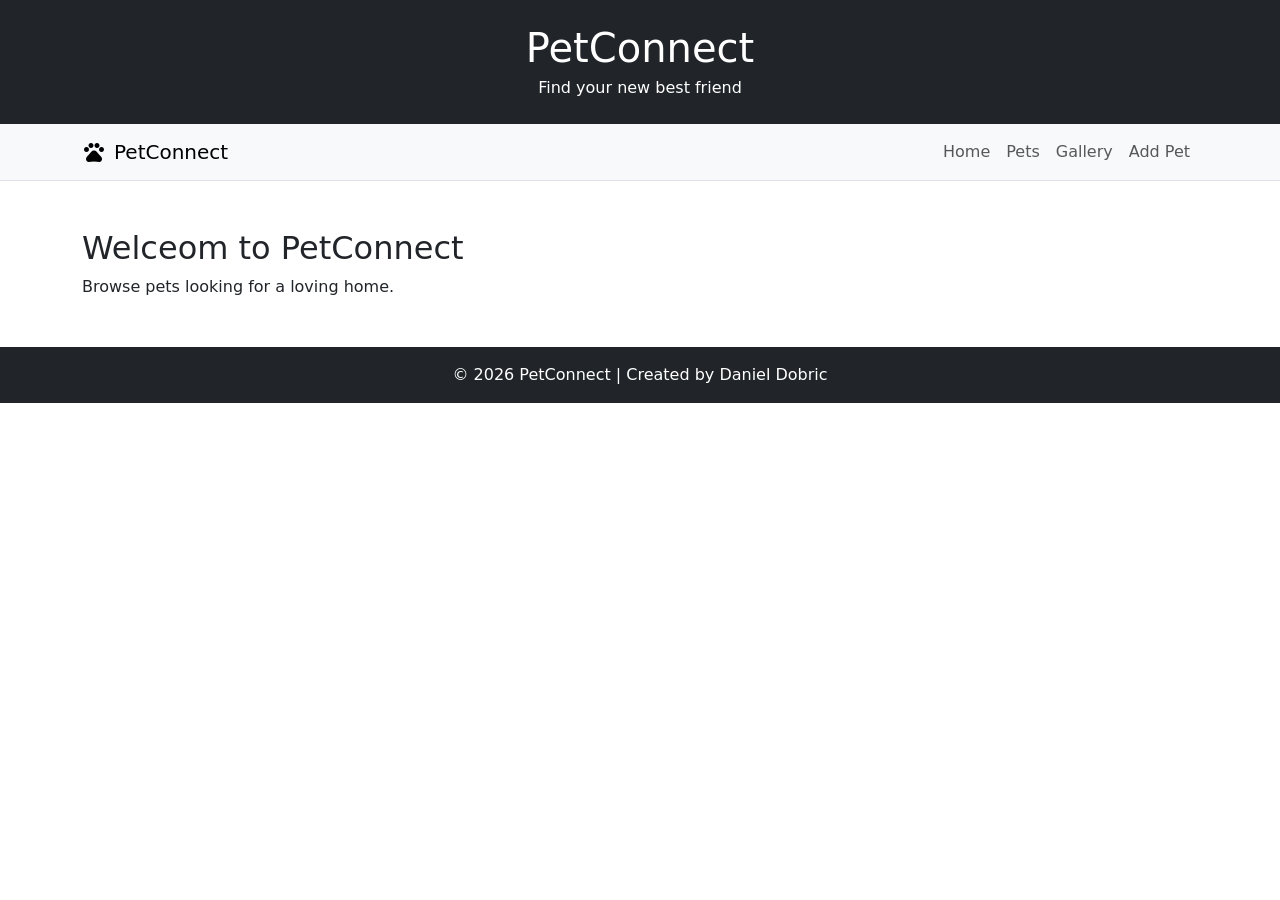
==== a1/index.html @ dbf2c1c6 "Add shared layout navbar footer Bootstrap fonts and icons" ====
<!DOCTYPE html>
<html lang="en">
<head>
    <meta charset="UTF-8">
    <meta name="viewport" content="width=device-width, initial-scale=1.0">
    <title>PetConnect | Home</title>

    <!-- Bootstrap 5 -->
    <link href="https://cdn.jsdelivr.net/npm/bootstrap@5.3.3/dist/css/bootstrap.min.css" rel="stylesheet">

    <!-- Google Fonts -->
    <link rel="preconnect" href="https://fonts.googleapis.com">
    <link rel="preconnect" href="https://fonts.gstatic.com" crossorigin>
    <link href="https://fonts.googleapis.com/css2?family=Inter:wght@400;500;600&family=Poppins:wght@500;600;700&display=swap" rel="stylesheet">

    <!-- Material Icons -->
    <link href="https://fonts.googleapis.com/icon?family=Material+Icons" rel="stylesheet">

    <!-- Custom CSS -->
    <link rel="stylesheet" href="assets/css/styles.css">
</head>
<body>

    <header class="bg-dark text-white py-4">
        <div class="container text-center">
            <h1 class="mb-1">PetConnect</h1>
            <p class="mb-0">Find your new best friend</p>
        </div>
    </header>

    <nav class="navbar navbar-expand-lg navbar-light bg-light border-bottom">
        <div class="container">
            <a class="navbar-brand d-flex align-items-center gap-2" href="index.html">
                <span class="material-icons">pets</span>
                <span>PetConnect</span>
            </a>

            <button class="navbar-toggler" type="button" data-bs-toggle="collapse" data-bs-target="#navMenu" aria-controls="navMenu" aria-expanded="false" aria-label="Toggle navigation">
                <span class="navbar-toggler-icon"></span>
            </button>

            <div class="collapse navbar-collapse" id="navMenu">
                <ul class="navbar-nav ms-auto">
                    <li class="nav-item">
                        <a class="nav-link" href="index.html">Home</a>
                    </li>
                    <li class="nav-item">
                        <a class="nav-link" href="pets.html">Pets</a>
                    </li>
                    <li class="nav-item">
                        <a class="nav-link" href="gallery.html">Gallery</a>
                    </li>
                    <li class="nav-item">
                        <a class="nav-link" href="add.html">Add Pet</a>
                    </li>
                </ul>
            </div>
        </div>
    </nav>

    <main class="container my-5">
        <h2>Welceom to PetConnect</h2>
        <p>Browse pets looking for a loving home.</p>
    </main>

    <footer class="bg-dark text-white py-3 mt-5">
        <div class="container text-center">
            <p class="mb-0">© 2026 PetConnect | Created by Daniel Dobric</p>
        </div>
    </footer>

    <!-- Bootstrap JS -->
    <script src="https://cdn.jsdelivr.net/npm/bootstrap@5.3.3/dist/js/bootstrap.bundle.min.js"></script>

    <!-- Custom JS -->
    <script src="assets/js/scripts.js"></script>
</body>
</html>
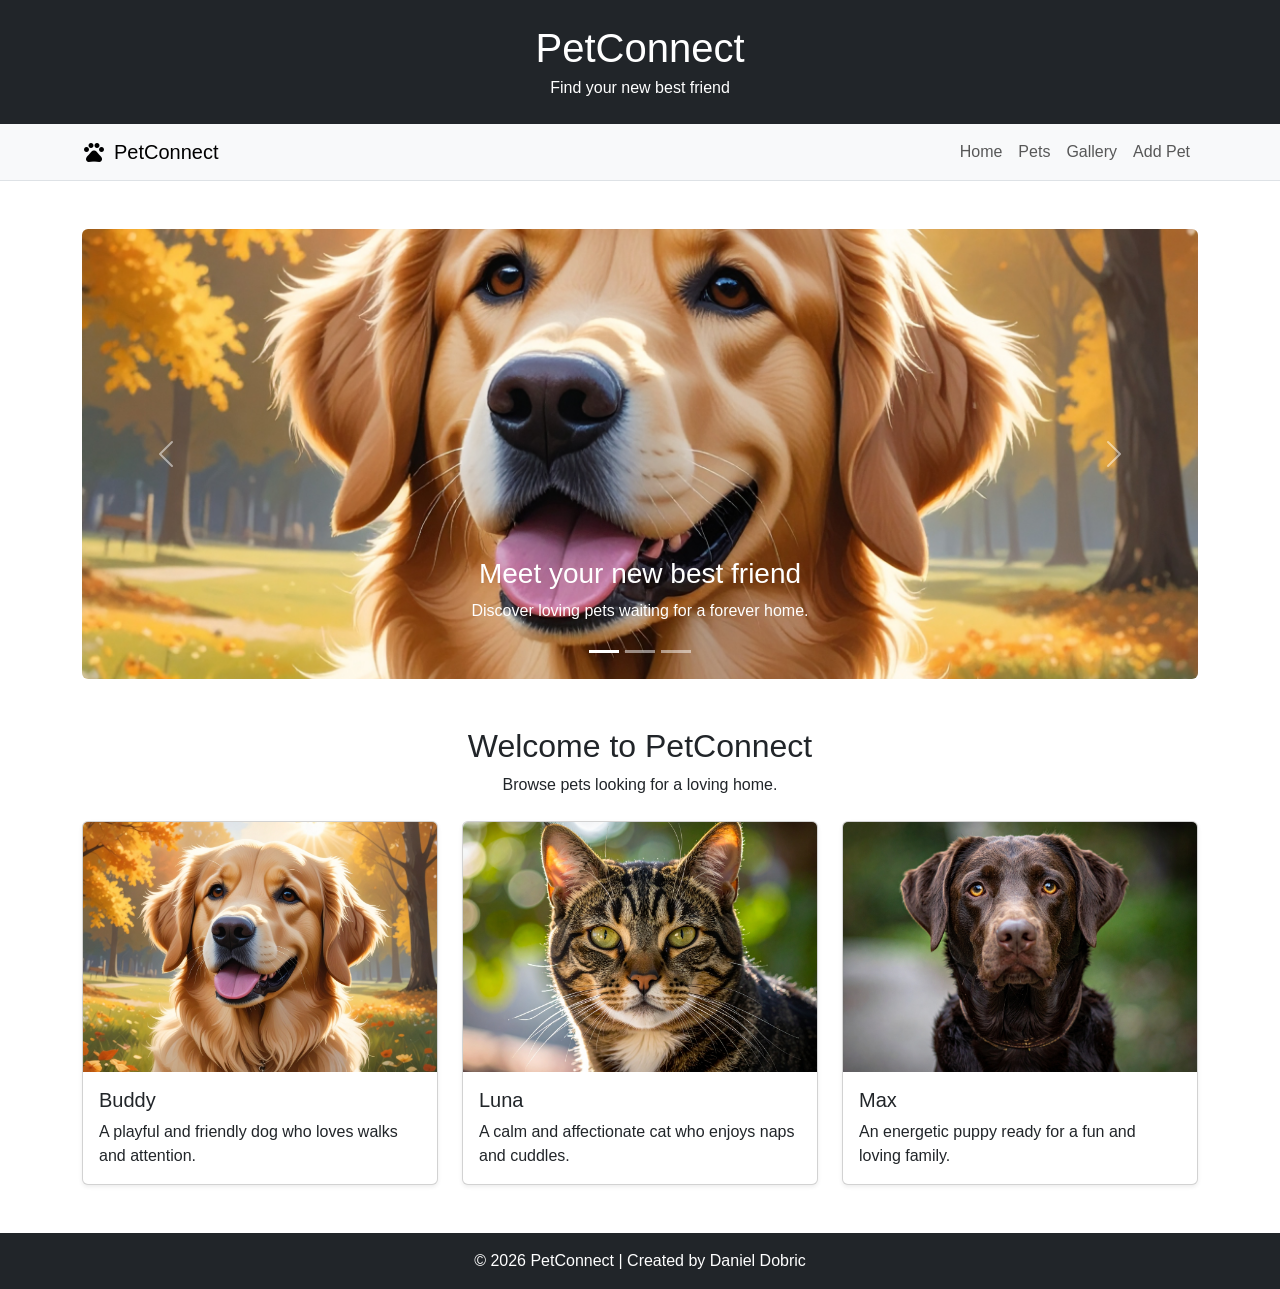
==== commit 8de89dc8: "Build home page carousel and featured pet cards" ====
--- a/a1/index.html
+++ b/a1/index.html
@@ -58,10 +58,94 @@
         </div>
     </nav>
 
-    <main class="container my-5">
-        <h2>Welceom to PetConnect</h2>
-        <p>Browse pets looking for a loving home.</p>
-    </main>
+    <main class="my-5">
+
+    <section class="container mb-5">
+        <div id="petCarousel" class="carousel slide" data-bs-ride="carousel">
+            <div class="carousel-indicators">
+                <button type="button" data-bs-target="#petCarousel" data-bs-slide-to="0" class="active" aria-current="true" aria-label="Slide 1"></button>
+                <button type="button" data-bs-target="#petCarousel" data-bs-slide-to="1" aria-label="Slide 2"></button>
+                <button type="button" data-bs-target="#petCarousel" data-bs-slide-to="2" aria-label="Slide 3"></button>
+            </div>
+
+            <div class="carousel-inner rounded">
+                <div class="carousel-item active">
+                    <img src="assets/images/pets/pet1.jpg" class="d-block w-100" alt="Friendly dog available for adoption">
+                    <div class="carousel-caption d-none d-md-block">
+                        <h3>Meet your new best friend</h3>
+                        <p>Discover loving pets waiting for a forever home.</p>
+                    </div>
+                </div>
+
+                <div class="carousel-item">
+                    <img src="assets/images/pets/pet2.jpg" class="d-block w-100" alt="Cat available for adoption">
+                    <div class="carousel-caption d-none d-md-block">
+                        <h3>Adopt with confidence</h3>
+                        <p>Browse pets and find the perfect companion.</p>
+                    </div>
+                </div>
+
+                <div class="carousel-item">
+                    <img src="assets/images/pets/pet3.jpg" class="d-block w-100" alt="Happy pet in shelter care">
+                    <div class="carousel-caption d-none d-md-block">
+                        <h3>Give a pet a second chance</h3>
+                        <p>Your future companion could be waiting here.</p>
+                    </div>
+                </div>
+            </div>
+
+            <button class="carousel-control-prev" type="button" data-bs-target="#petCarousel" data-bs-slide="prev">
+                <span class="carousel-control-prev-icon" aria-hidden="true"></span>
+                <span class="visually-hidden">Previous</span>
+            </button>
+
+            <button class="carousel-control-next" type="button" data-bs-target="#petCarousel" data-bs-slide="next">
+                <span class="carousel-control-next-icon" aria-hidden="true"></span>
+                <span class="visually-hidden">Next</span>
+            </button>
+        </div>
+    </section>
+
+    <section class="container">
+        <div class="text-center mb-4">
+            <h2>Welcome to PetConnect</h2>
+            <p>Browse pets looking for a loving home.</p>
+        </div>
+
+        <div class="row g-4">
+            <div class="col-md-6 col-lg-4">
+                <div class="card h-100 shadow-sm">
+                    <img src="assets/images/pets/pet1.jpg" class="card-img-top" alt="Buddy the dog">
+                    <div class="card-body">
+                        <h3 class="h5 card-title">Buddy</h3>
+                        <p class="card-text">A playful and friendly dog who loves walks and attention.</p>
+                    </div>
+                </div>
+            </div>
+
+            <div class="col-md-6 col-lg-4">
+                <div class="card h-100 shadow-sm">
+                    <img src="assets/images/pets/pet2.jpg" class="card-img-top" alt="Luna the cat">
+                    <div class="card-body">
+                        <h3 class="h5 card-title">Luna</h3>
+                        <p class="card-text">A calm and affectionate cat who enjoys naps and cuddles.</p>
+                    </div>
+                </div>
+            </div>
+
+            <div class="col-md-6 col-lg-4">
+                <div class="card h-100 shadow-sm">
+                    <img src="assets/images/pets/pet3.jpg" class="card-img-top" alt="Max the puppy">
+                    <div class="card-body">
+                        <h3 class="h5 card-title">Max</h3>
+                        <p class="card-text">An energetic puppy ready for a fun and loving family.</p>
+                    </div>
+                </div>
+            </div>
+        </div>
+    </section>
+
+</main>
 
     <footer class="bg-dark text-white py-3 mt-5">
         <div class="container text-center">
--- a/a1/assets/css/styles.css
+++ b/a1/assets/css/styles.css
@@ -0,0 +1,21 @@
+body {
+    font-family: 'Inter', sans-serif;
+}
+
+h1, h2, h3, .navbar-brand {
+    font-family: 'Poppins', sans-serif;
+}
+
+.carousel-item img {
+    height: 450px;
+    object-fit: cover;
+}
+
+.card img {
+    height: 250px;
+    object-fit: cover;
+}
+
+.carousel {
+    margin-bottom: 40px;
+}
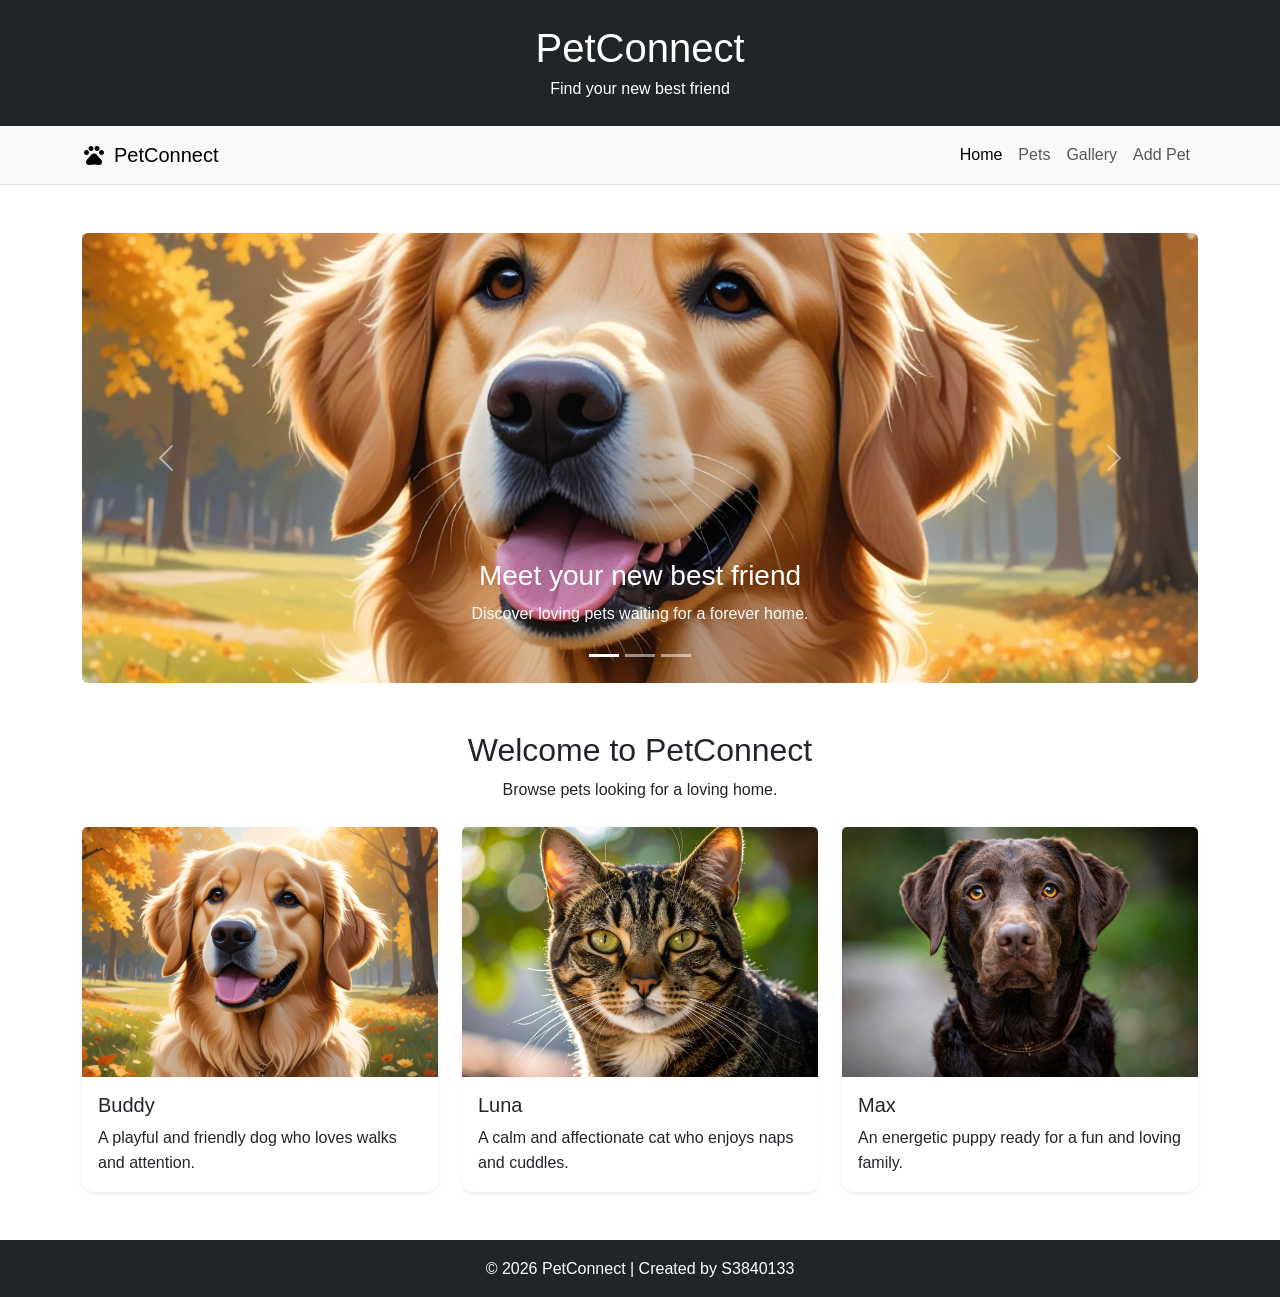
==== commit 68607bf4: "Finalise add pet form validation, fix Javascript, and complete styling" ====
--- a/a1/index.html
+++ b/a1/index.html
@@ -42,7 +42,7 @@
             <div class="collapse navbar-collapse" id="navMenu">
                 <ul class="navbar-nav ms-auto">
                     <li class="nav-item">
-                        <a class="nav-link" href="index.html">Home</a>
+                        <a class="nav-link active" href="index.html">Home</a>
                     </li>
                     <li class="nav-item">
                         <a class="nav-link" href="pets.html">Pets</a>
@@ -149,7 +149,7 @@
 
     <footer class="bg-dark text-white py-3 mt-5">
         <div class="container text-center">
-            <p class="mb-0">© 2026 PetConnect | Created by Daniel Dobric</p>
+            <p class="mb-0">© 2026 PetConnect | Created by S3840133</p>
         </div>
     </footer>
 
--- a/a1/assets/css/styles.css
+++ b/a1/assets/css/styles.css
@@ -1,9 +1,18 @@
 body {
     font-family: 'Inter', sans-serif;
+    line-height: 1.6;
 }
 
 h1, h2, h3, .navbar-brand {
     font-family: 'Poppins', sans-serif;
+}
+
+.material-icons {
+    vertical-align: middle;
+}
+
+.carousel {
+    margin-bottom: 40px;
 }
 
 .carousel-item img {
@@ -11,11 +20,37 @@
     object-fit: cover;
 }
 
+.card {
+    border: none;
+    border-radius: 12px;
+}
+
 .card img {
     height: 250px;
     object-fit: cover;
 }
 
-.carousel {
-    margin-bottom: 40px;
+table {
+    border-radius: 8px;
+    overflow: hidden;
+}
+
+.gallery-img {
+    height: 250px;
+    object-fit: cover;
+    cursor: pointer;
+}
+
+#modalImage {
+    max-height: 500px;
+    object-fit: cover;
+}
+
+.preview-image {
+    max-height: 300px;
+    object-fit: cover;
+}
+
+form {
+    background-color: #f8f9fa;
 }
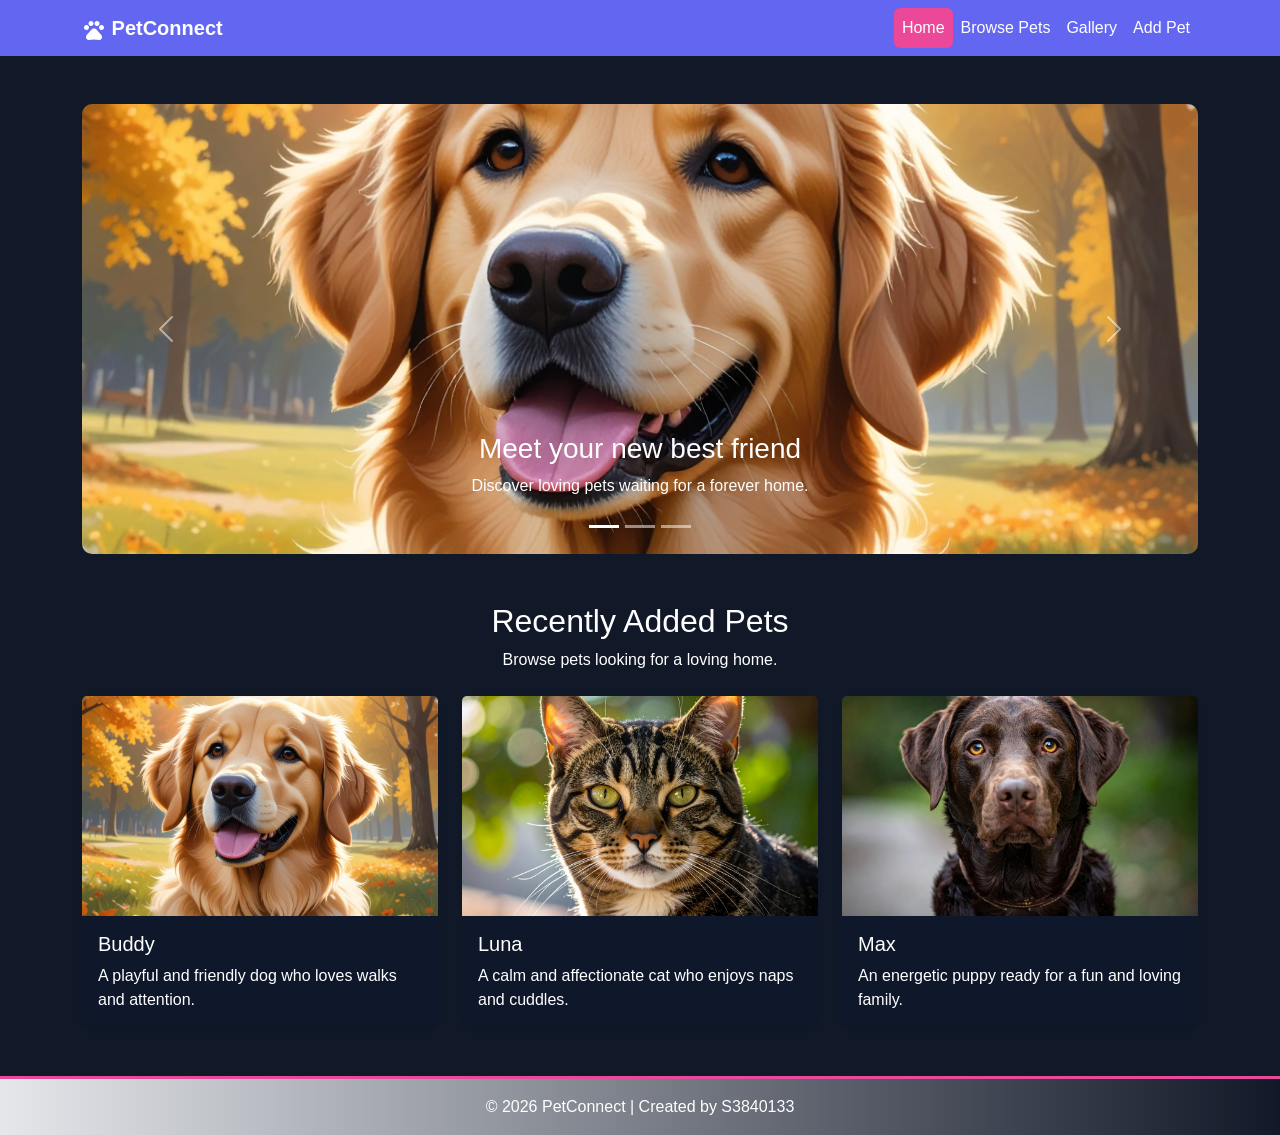
==== commit aac620a9: "Set up A3 project structure and shared includes" ====
--- a/a1/index.html
+++ b/a1/index.html
@@ -21,42 +21,37 @@
 </head>
 <body>
 
-    <header class="bg-dark text-white py-4">
-        <div class="container text-center">
-            <h1 class="mb-1">PetConnect</h1>
-            <p class="mb-0">Find your new best friend</p>
+    
+
+    <nav class="navbar navbar-expand-lg">
+    <div class="container">
+        <a class="navbar-brand fw-bold" href="index.html">
+            <span class="material-icons align-middle">pets</span>
+            PetConnect
+        </a>
+
+        <button class="navbar-toggler" type="button" data-bs-toggle="collapse" data-bs-target="#navMenu">
+            <span class="navbar-toggler-icon"></span>
+        </button>
+
+        <div class="collapse navbar-collapse" id="navMenu">
+            <ul class="navbar-nav ms-auto">
+                <li class="nav-item">
+                    <a class="nav-link active" href="index.html">Home</a>
+                </li>
+                <li class="nav-item">
+                    <a class="nav-link" href="pets.html">Browse Pets</a>
+                </li>
+                <li class="nav-item">
+                    <a class="nav-link" href="gallery.html">Gallery</a>
+                </li>
+                <li class="nav-item">
+                    <a class="nav-link" href="add.html">Add Pet</a>
+                </li>
+            </ul>
         </div>
-    </header>
-
-    <nav class="navbar navbar-expand-lg navbar-light bg-light border-bottom">
-        <div class="container">
-            <a class="navbar-brand d-flex align-items-center gap-2" href="index.html">
-                <span class="material-icons">pets</span>
-                <span>PetConnect</span>
-            </a>
-
-            <button class="navbar-toggler" type="button" data-bs-toggle="collapse" data-bs-target="#navMenu" aria-controls="navMenu" aria-expanded="false" aria-label="Toggle navigation">
-                <span class="navbar-toggler-icon"></span>
-            </button>
-
-            <div class="collapse navbar-collapse" id="navMenu">
-                <ul class="navbar-nav ms-auto">
-                    <li class="nav-item">
-                        <a class="nav-link active" href="index.html">Home</a>
-                    </li>
-                    <li class="nav-item">
-                        <a class="nav-link" href="pets.html">Pets</a>
-                    </li>
-                    <li class="nav-item">
-                        <a class="nav-link" href="gallery.html">Gallery</a>
-                    </li>
-                    <li class="nav-item">
-                        <a class="nav-link" href="add.html">Add Pet</a>
-                    </li>
-                </ul>
-            </div>
-        </div>
-    </nav>
+    </div>
+</nav>
 
     <main class="my-5">
 
@@ -108,7 +103,7 @@
 
     <section class="container">
         <div class="text-center mb-4">
-            <h2>Welcome to PetConnect</h2>
+            <h2 class="text-center">Recently Added Pets</h2>
             <p>Browse pets looking for a loving home.</p>
         </div>
 
--- a/a1/assets/css/styles.css
+++ b/a1/assets/css/styles.css
@@ -1,56 +1,87 @@
 body {
     font-family: 'Inter', sans-serif;
-    line-height: 1.6;
+    background-color: #111827;
+    color: white;
 }
 
 h1, h2, h3, .navbar-brand {
     font-family: 'Poppins', sans-serif;
 }
 
-.material-icons {
-    vertical-align: middle;
+/* NAVBAR */
+.navbar {
+    background-color: #6366f1;
 }
 
-.carousel {
-    margin-bottom: 40px;
+.navbar-brand,
+.nav-link {
+    color: white !important;
 }
 
+.nav-link.active {
+    background-color: #ec4899;
+    border-radius: 6px;
+}
+
+/* CAROUSEL */
 .carousel-item img {
     height: 450px;
     object-fit: cover;
+    border-radius: 10px;
 }
 
+/* CARDS */
 .card {
+    background-color: #0f172a;
     border: none;
     border-radius: 12px;
+    color: white;
 }
 
 .card img {
-    height: 250px;
+    height: 220px;
     object-fit: cover;
 }
 
-table {
-    border-radius: 8px;
-    overflow: hidden;
-}
-
+/* GALLERY */
 .gallery-img {
     height: 250px;
     object-fit: cover;
     cursor: pointer;
 }
 
-#modalImage {
-    max-height: 500px;
-    object-fit: cover;
+/* TABLE */
+.table {
+    background-color: white;
+    border-radius: 10px;
 }
 
-.preview-image {
-    max-height: 300px;
-    object-fit: cover;
+/* FORM */
+form {
+    background-color: #1f2937;
+    color: white;
+    border-radius: 10px;
 }
 
-form {
-    background-color: #f8f9fa;
+input, select, textarea {
+    background-color: #111827 !important;
+    color: white !important;
+    border: 1px solid #374151 !important;
+}
+
+/* BUTTONS */
+.btn-primary {
+    background-color: #6366f1;
+    border: none;
+}
+
+.btn-danger {
+    background-color: #ec4899;
+    border: none;
+}
+
+/* FOOTER */
+footer {
+    background: linear-gradient(to right, #e5e7eb, #111827);
+    border-top: 3px solid #ec4899;
 }
